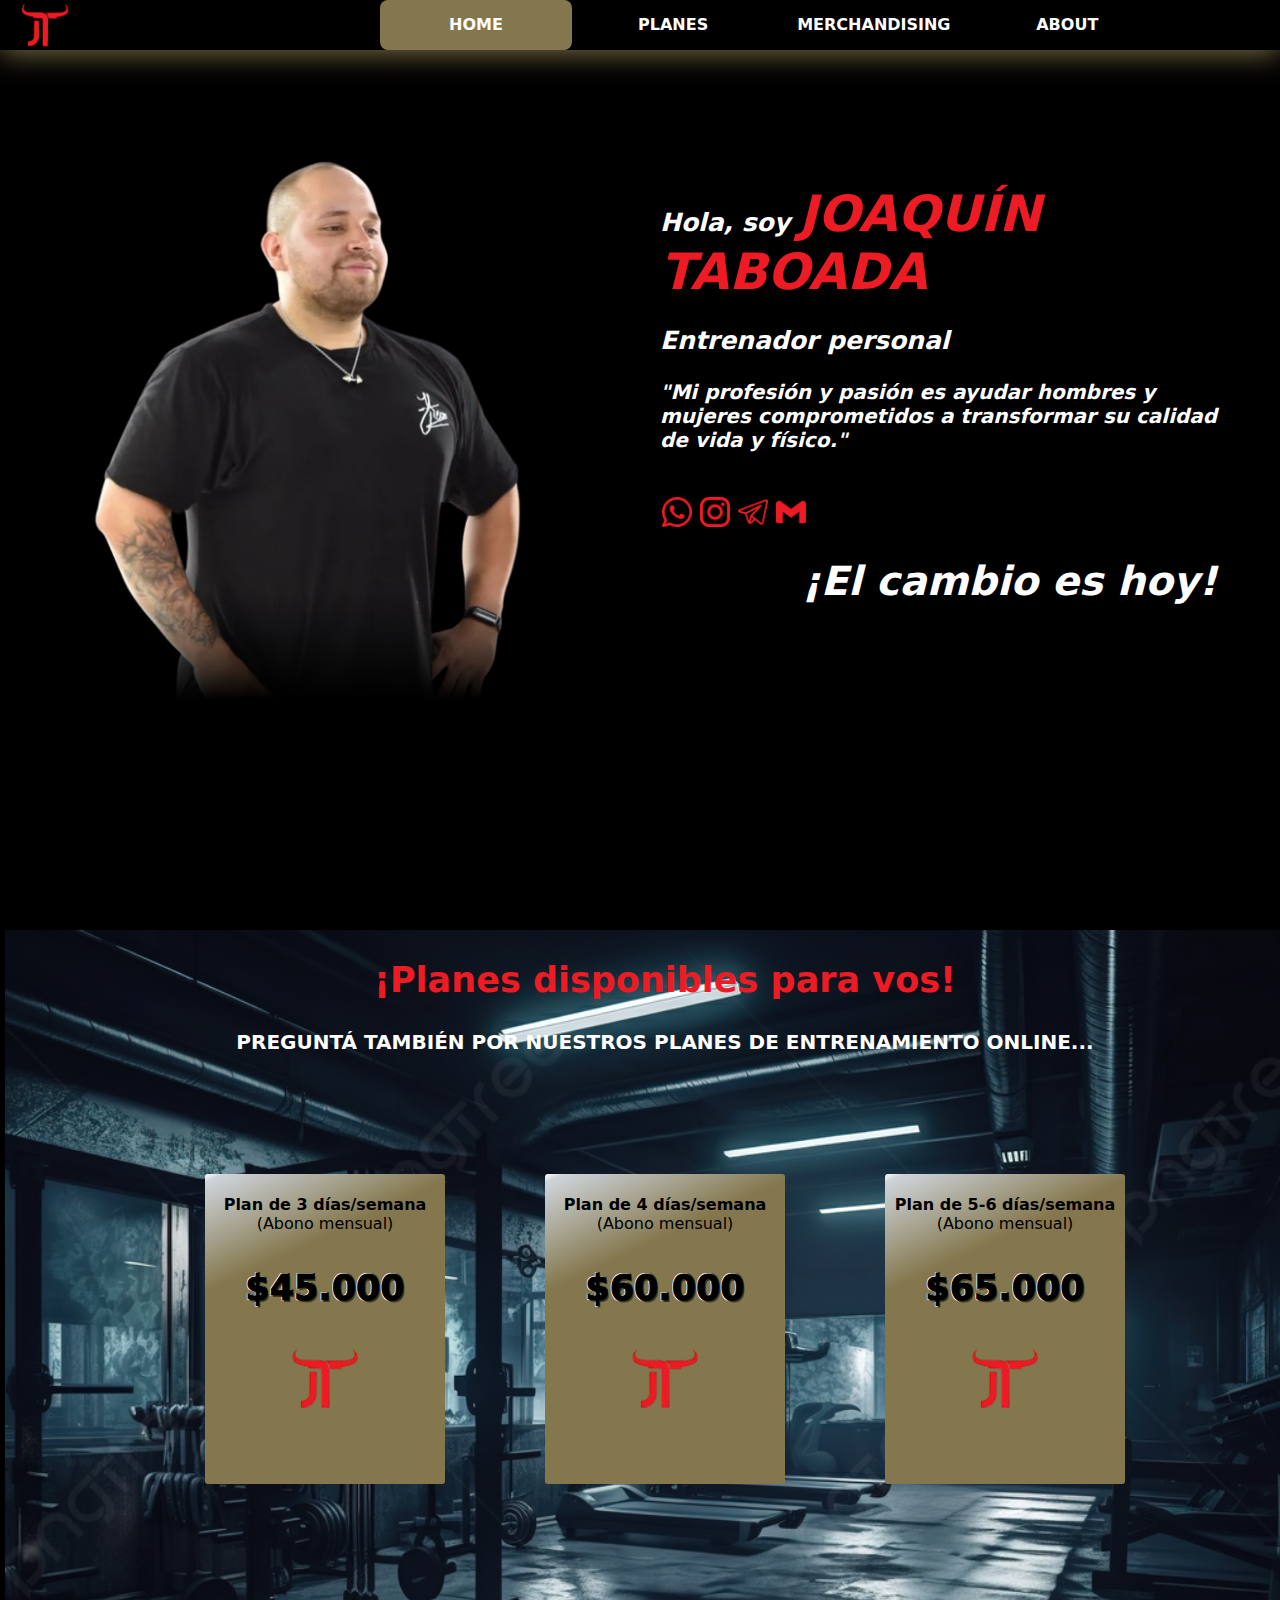
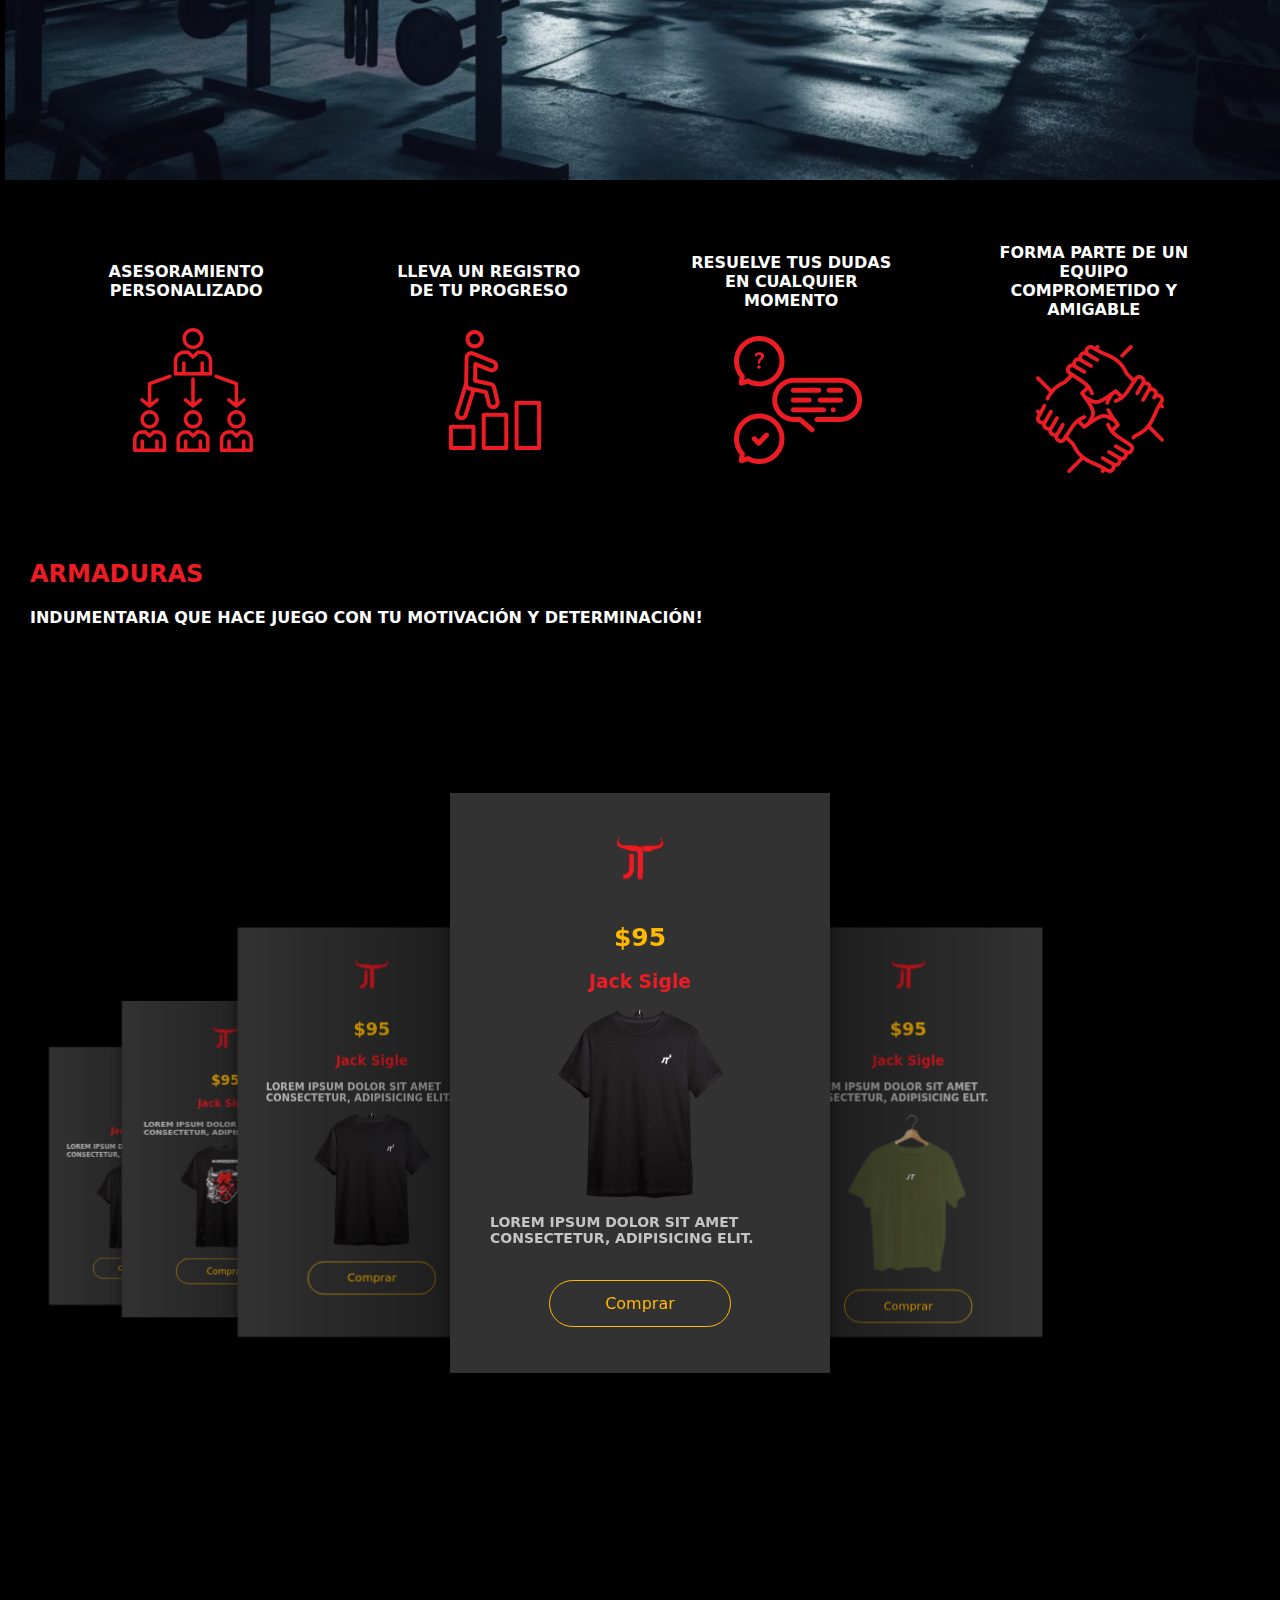
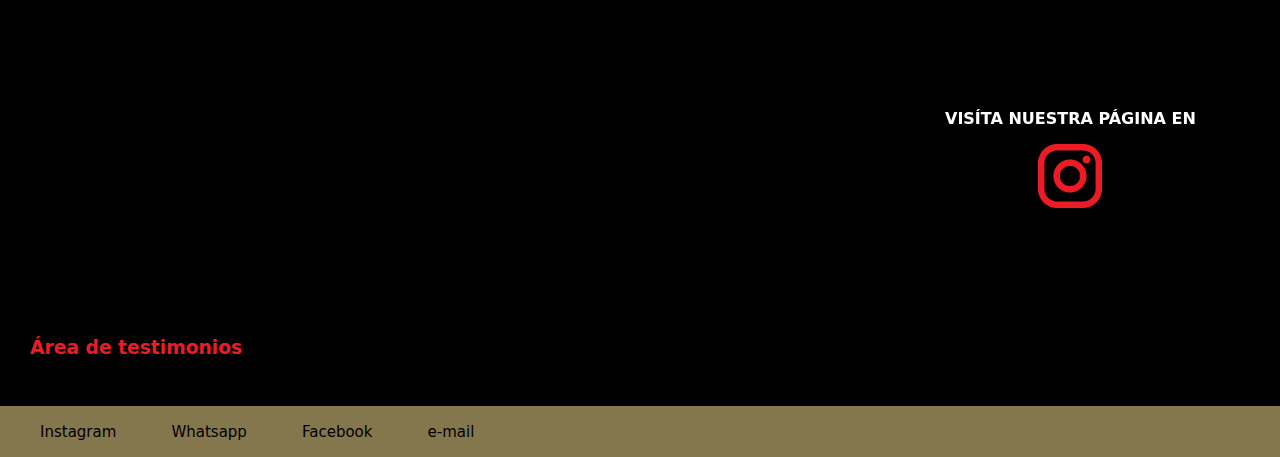
==== index.html @ 1c7d749d "se eliminó la carpeta intermediaria JT" ====
<html lang="en">
<head>
    <meta charset="UTF-8">
    <meta name="viewport" content="width=device-width, initial-scale=1.0">
    <title>JT Personal Trainer</title>
    <link rel="stylesheet" href="https://cdnjs.cloudflare.com/ajax/libs/font-awesome/6.6.0/css/all.min.css" integrity="sha512-Kc323vGBEqzTmouAECnVceyQqyqdsSiqLQISBL29aUW4U/M7pSPA/gEUZQqv1cwx4OnYxTxve5UMg5GT6L4JJg==" crossorigin="anonymous" referrerpolicy="no-referrer" />
    <link rel="stylesheet" href="https://cdn.jsdelivr.net/npm/swiper@11/swiper-bundle.min.css"/>

    <link rel="icon" href="/JT Proyect/img/JT_logo_red_64x64-removebg-preview.png">
    <link rel="stylesheet" href="style.css">
</head>

<body>
    <header class="header">
        <nav class="navbar">
            <div class="navdiv">
                <div class="logo">
                    <img src="/JT Proyect/img/JT_logo_red_64x64-removebg-preview.png" alt="">
                </div>
                <nav>
                    <a href="#saludoSection">Home</a>
                    <a href="#planesSection">Planes</a>
                    <a href="#merchSection">Merchandising</a>
                    <a href="#redesSection">About</a>
                    <div class="animation start-home"></div>
                </nav>
            </div>
        </nav>
    </header>
    <!-- <h1>logo de JT</h1> -->
        <div class="saludo" id="saludoSection">
            <div class="img_saludo">
                <img id="JT_perfil"src="/JT Proyect/img/Joaco picutre -sin fondo.png" alt="">
            </div>
            <div class="texto_saludo">
                <p>Hola, soy <span id="JT_name">Joaquín Taboada</span></p>
                <p>Entrenador personal</p>
                <p> <span id="pasion">"Mi profesión y pasión es ayudar hombres y mujeres comprometidos a transformar su calidad de vida y físico."</span></p><br>
                <div class="redes">
                    <a target="_blank" href="https://api.whatsapp.com/send?phone=91139260142&text=Hola JT!"><img src="/JT Proyect/img/socialIcons/whatsapp-red.png" alt="Whatsapp"></a>
                    <a target="_blank" href="https://www.instagram.com/joacotaboadafit/"><img src="/JT Proyect/img/socialIcons/instagram-red.png" alt="Instagram"></a>
                    <a target="_blank" href=""><img src="/JT Proyect/img/socialIcons/telegrama-red.png" alt="Telegram"></a>
                    <a target="_blank" href="mailto:joacoelcapo68@gmail.com"><img src="/JT Proyect/img/socialIcons/gmail-red.png" alt="Gmail"></a>
                </div>
                <p><span id="JT_Strong">¡El cambio es hoy!</span></p>
            </div>
        </div>
        <!-- PLANES (tarjetas) -->
    <div class="planes" id="planesSection">
            <h3>¡Planes disponibles para vos!</h3>
            <p id="planOnline">Preguntá también por nuestros planes de entrenamiento Online...</p>
        <div class="precios">
            <div class="card1 front">
                <p><span class="nombre_plan">Plan de 3 días/semana</span><br>(Abono mensual)</p>
                <p class="valor">$45.000</p>
                <img src="/JT Proyect/img/JT_logo_red_64x64-removebg-preview.png" alt="">
            </div>
            <div class="card2">
                <p><span class="nombre_plan">Plan de 4 días/semana</span><br>(Abono mensual)</p>
                <p class="valor">$60.000</p>
                <img src="/JT Proyect/img/JT_logo_red_64x64-removebg-preview.png" alt="">
            </div>
            <div class="card3">
                <p><span class="nombre_plan">Plan de 5-6 días/semana</span><br>(Abono mensual)</p>
                <p class="valor">$65.000</p>
                <img src="/JT Proyect/img/JT_logo_red_64x64-removebg-preview.png" alt="">
            </div>
        </div>
    </div>
        <!-- servicios -->
        <div class="beneficios">
            <div class="b1">
                <p>Asesoramiento personalizado</p>
            <img src="/JT Proyect/img/asesoramiento 128px.png" alt="">
            </div>
            <div class="b2">
                <p>Lleva un registro de tu progreso</p>
            <img src="/JT Proyect/img/progreso 128px.png" alt="">
            </div>
            <div class="b3">
                <p>Resuelve tus dudas en cualquier momento</p>
            <img src="/JT Proyect/img/dudas 128px.png" alt="">
            </div>
            <div class="b4">
                <p>Forma parte de un equipo comprometido y amigable</p>
            <img src="/JT Proyect/img/equipo 128px.png" alt="">
            </div>
        </div>
        <!-- CERTIFICADOS Y ESTUDIOS -->
        <!-- <div class="certificados" id="certificadosSection">
            <h3>certificados</h3>
        </div> -->
        <!-- MERCANCÍA -->
        <div class="merch" id="merchSection">
            <h2>ARMADURAS</h2>
            <p>Indumentaria que hace juego con tu motivación y determinación!</p>
            <div class="swiper mySwiper">
                <div class="swiper-wrapper">

                    <div class="swiper-slide">
                        <div class="icons">
                            <i class="fa-solid fa-circle-arroW-left"></i>
                            <img src="/JT Proyect/img/JT_logo_red_64x64-removebg-preview.png" alt="">
                            <i class="fa-regular fa-heart"></i>
                        </div>
                        <div class="product-content">
                            <div class="product-txt">
                                <span>$95</span>
                                <h3>Jack Sigle</h3>

                            </div>
                            <div class="product-img">
                                <img src="/JT Proyect/img/remera1-sinfondo.png" alt="">
                                <p>Lorem ipsum dolor sit amet consectetur, adipisicing elit.</p>
                            </div>
                        </div>
                        <a href="#" class="btn-1">Comprar</a>
                    </div>

                    <!-- PRODUCTO 2 -->
                    <div class="swiper-slide">
                        <div class="icons">
                            <i class="fa-solid fa-circle-arroW-left"></i>
                            <img src="/JT Proyect/img/JT_logo_red_64x64-removebg-preview.png" alt="">
                            <i class="fa-regular fa-heart"></i>
                        </div>
                        <div class="product-content">
                            <div class="product-txt">
                                <span>$95</span>
                                <h3>Jack Sigle</h3>
                                <p>Lorem ipsum dolor sit amet consectetur, adipisicing elit.</p>
                            </div>
                            <div class="product-img">
                                <img src="/JT Proyect/img/remera2.png" alt="">
                            </div>
                        </div>
                        <a href="#" class="btn-1">Comprar</a>
                    </div>

                    <!-- PRODUCTO 3 -->
                    <div class="swiper-slide">
                        <div class="icons">
                            <i class="fa-solid fa-circle-arroW-left"></i>
                            <img src="/JT Proyect/img/JT_logo_red_64x64-removebg-preview.png" alt="">
                            <i class="fa-regular fa-heart"></i>
                        </div>
                        <div class="product-content">
                            <div class="product-txt">
                                <span>$95</span>
                                <h3>Jack Sigle</h3>
                                <p>Lorem ipsum dolor sit amet consectetur, adipisicing elit.</p>
                            </div>
                            <div class="product-img">
                                <img src="/JT Proyect/img/remera3.png" alt="">
                            </div>
                        </div>
                        <a href="#" class="btn-1">Comprar</a>
                    </div>

                    <!-- PRODUCTO 4 -->
                    <div class="swiper-slide">
                        <div class="icons">
                            <i class="fa-solid fa-circle-arroW-left"></i>
                            <img src="/JT Proyect/img/JT_logo_red_64x64-removebg-preview.png" alt="">
                            <i class="fa-regular fa-heart"></i>
                        </div>
                        <div class="product-content">
                            <div class="product-txt">
                                <span>$95</span>
                                <h3>Jack Sigle</h3>
                                <p>Lorem ipsum dolor sit amet consectetur, adipisicing elit.</p>
                            </div>
                            <div class="product-img">
                                <img src="/JT Proyect/img/remera4.png" alt="">
                            </div>
                        </div>
                        <a href="#" class="btn-1">Comprar</a>
                    </div>

                    <!-- PRODUCTO 5 -->
                    <div class="swiper-slide">
                        <div class="icons">
                            <i class="fa-solid fa-circle-arroW-left"></i>
                            <img src="/JT Proyect/img/JT_logo_red_64x64-removebg-preview.png" alt="">
                            <i class="fa-regular fa-heart"></i>
                        </div>
                        <div class="product-content">
                            <div class="product-txt">
                                <span>$95</span>
                                <h3>Jack Sigle</h3>
                                <p>Lorem ipsum dolor sit amet consectetur, adipisicing elit.</p>
                            </div>
                            <div class="product-img">
                                <img src="/JT Proyect/img/remera1 (2).png" alt="">
                            </div>
                        </div>
                        <a href="#" class="btn-1">Comprar</a>
                    </div>
                </div>
                <div class="tiendaOnline">
                    <p>Visíta nuestra página en</p>
                    <a href="https://www.instagram.com/jt.indumentaria.gym/"><img src="/JT Proyect/img/socialIcons/instagram-red.png" alt=""></a>
                </div>
            </div>
        </div>
        <!-- TESTIMONIOS Y COMENTARIOS -->
        <div class="testimonios" id="testiomoniosSection">
            <h3>Área de testimonios</h3>
        </div>
        <!-- FOOTER & SOCIAL MEDIA -->
        <footer class="footer" id="redesSection">
            <ul>
                <li><a href="https://www.instagram.com/joacotaboadafit/">Instagram</a></li>
                <li><a href="#">Whatsapp</a></li>
                <li><a href="#">Facebook</a></li>
                <li><a href="#">e-mail</a></li>
            </ul>
        </footer>

    <script src="https://cdn.jsdelivr.net/npm/swiper@11/swiper-bundle.min.js"></script>  
    <script>
        var swiper = new Swiper(".mySwiper", {
            effect: "coverflow",
            grabCursor: true,
            centeredSlides:true,
            slidesPerView:"auto",
            loop: true,
            coverflowEffect:{
                depth:500,
                modifer:1,
                slideShadows:true,
                rotate:0,
                stretch:0
            }
        })
    </script>  
</body>
</html>
---- style.css ----
body{
    background-color: #000;
    margin:0;
    padding: 0;
    overflow-x: hidden;
    font-family: system-ui, -apple-system, BlinkMacSystemFont, 'Segoe UI', Roboto, Oxygen, Ubuntu, Cantarell, 'Open Sans', 'Helvetica Neue', sans-serif;
}

h1, h2, h3{
    color: #ed1c24;
    /* font-size: 35px; */
    font-family: system-ui, -apple-system, BlinkMacSystemFont, 'Segoe UI', Roboto, Oxygen, Ubuntu, Cantarell, 'Open Sans', 'Helvetica Neue', sans-serif;
}

a{
    text-decoration: none;
}

.header{
    position: fixed;
    top: 0;
    background: #000;
    display: flex;
    z-index: 10;
}

.navbar{
    width: 100vw;
    height: 20%;
    display: flex;
    background-color: #000;
    box-shadow: 0 2px 30px 0 #84774d;
}

.navdiv{
    width: 100%;
    height: 100%;
    display: flex;
    align-items: center;
    margin:0 20px;
    justify-content: space-between;
    background-color: #000;

    .logo img{
        width: 50px;
        height: 50px;
    }

    nav{
        position: relative;
        background-color:#000;
        width: 100%;
        height: 100%;
        margin-left: 25%;
    }
}

nav a{
    color: #FFF;
    width: 146px;
    position: relative;
    display: inline-block;
    line-height: 50px;
    font-size: 1em;
    font-weight: bold;
    font-family: system-ui, -apple-system, BlinkMacSystemFont, 'Segoe UI', Roboto, Oxygen, Ubuntu, Cantarell, 'Open Sans', 'Helvetica Neue', sans-serif;
    padding: 0 23px;
    z-index: 1;
    text-align: center;
    text-transform: uppercase;
}
nav .animation{
    position: absolute;
    height: 100%;
    top: 0;
    z-index: 0;
    background: #84774d;
    width: 100px;
    border-radius: 8px;
    transition: all .5s ease 0s;

}
a:nthchild(1){
    width: 100px;
}
nav .start-home,a:nth-child(1):hover~.animation{
    width: 192px;
    left: 0;
}
a:nthchild(2){
    width: 100%;
    left: 0;
}
nav .start-planes,a:nth-child(2):hover~.animation{
    width: 192px;
    left: 192px;
}
a:nthchild(3){
    width: 100px;
}
nav .start-merchandising,a:nth-child(3):hover~.animation{
    width: 192px;
    left: 384px;
}
a:nthchild(4){
    width: 100px;
}
nav .start-about,a:nth-child(4):hover~.animation{
    width: 192px;
    left: 576px;
}

/*contenedor de saludo*/
.saludo{
    width: 100vw;
    height: 70vh;
    margin:150px 10px;
    background-color:#000;
    display: flex;
    flex-direction: row;
}

.img_saludo{
    width: 50vw;
    height: 100%;
    padding: 10px;
    background-color: #000;
}

#JT_perfil{
    width: 35vw;
    height: 60vh;
    margin-left: 10%;
    mask-image: linear-gradient(black 80%,transparent);
}

.texto_saludo{
    width: 50vw;
    height: 100%;
    padding: 10px;
    margin:0 50px;
    font-family: roboto;
    background-color: #000;

    p{
        text-align: left;
        align-content: center;
        font-size: 25px;
        padding: 0;
        display: block;
        color:#FFF;
        font-style: italic;
        font-family: system-ui, -apple-system, BlinkMacSystemFont, 'Segoe UI', Roboto, Oxygen, Ubuntu, Cantarell, 'Open Sans', 'Helvetica Neue', sans-serif;
        font-weight: bold;
    }

    #JT_name{
        font-size: 50px;
        color: #ED1C24;
        font-weight: bold;
        text-transform: uppercase;
    }

    #pasion{
        font-size: 20px;
    }
    #JT_Strong{
        font-size: 40px;
        margin-left: 25%;
    }
}

.redes{
    background-color: #000;
}

.redes img{
    width: 30px;
    height: 30px;
    padding: 2px;
}

/*contenedor de planes y precios*/
.planes{
    width: 100vw;
    height: 90vh;
    padding:20px;
    margin: 5px;
    font-family: system-ui, -apple-system, BlinkMacSystemFont, 'Segoe UI', Roboto, Oxygen, Ubuntu, Cantarell, 'Open Sans', 'Helvetica Neue', sans-serif;
    background-color:#000;
    flex-direction: row;
    text-align: center;
    background-image: url(./img/fondo_gym.jpg);
    background-repeat: no-repeat;
    background-size: cover;
    background-position: center;
}

.planes h3{
    font-weight: bold;
    font-size: 35px;
    margin: 10px 0;
}

#planOnline{
    color: #FFF;
    padding: 10px;
    font-weight: bold;
    text-align: center;
    font-family: system-ui, -apple-system, BlinkMacSystemFont, 'Segoe UI', Roboto, Oxygen, Ubuntu, Cantarell, 'Open Sans', 'Helvetica Neue', sans-serif;
    font-size: 20px;
    text-transform: uppercase;
}

.precios{
    display: flex;
    flex-direction: row;
    justify-content: center;
    padding:90px;
    gap:100px;
}

.card1, .card2, .card3{
    position: reltive;
    width: 230px;
    height: 300px;
    border-radius: 3px;
    background: #84774d;
    background-image: linear-gradient(335deg, #84774d 72%, #ced4da 98%, #FFF 100%);
    padding: 5px;

    img{
        width: 70px;
        height: 70px;
        border-radius: 30%;
    }

}


.nombre_plan{
    color: #000;
    font-size: 16px;
    font-weight: bold;
    text-align: center;
}

.valor{
    color: #000;
    font-size: 35px;
    font-weight: bold;
    text-align: center;
    -webkit-text-stroke: 1px black;
    text-shadow:
        1.5px 1.5px 0 #3e3822,
        -1px -1px 0 #ffffff,  
         1px -1px 0 #3e3822,
        -1px 1px 0 #ffffff,
          1px 1px 0 #ffffff;
}


/*certificados*/

/*Servicio*/
.beneficios{
    display: flex;
    justify-content: space-between;
    align-content: center;
    margin: 10px 35px;

    p{
        color: #FFF;
        padding: 10px;
        font-weight: bold;
        text-align: center;
        font-family: system-ui, -apple-system, BlinkMacSystemFont, 'Segoe UI', Roboto, Oxygen, Ubuntu, Cantarell, 'Open Sans', 'Helvetica Neue', sans-serif;
        font-size: bold;
        text-transform: uppercase;
    }
}

.b1, .b2, .b3, .b4{
    padding: 5px;
    align-content: center;
    margin: 0 auto;
    width: 230px;
    height: 300px;

    img{
        margin:0 25%;
    }
}

/*MERCANCÍA*/
.merch{
    padding:30px;
    background-color: #000;

    p{
        color: #FFFFFF;
        font-weight: bold;
        text-align: left;
        font-family: system-ui, -apple-system, BlinkMacSystemFont, 'Segoe UI', Roboto, Oxygen, Ubuntu, Cantarell, 'Open Sans', 'Helvetica Neue', sans-serif;
        font-size: bold;
        text-transform: uppercase;
    }
}

.swiper-grapper{
    display: flex;
}

.swiper{
    width:100%;
    padding:150px 0 50px 0;
}

.swiper-slide{
    width:300px;
    height: 500px;
    background-color: #323232;
    box-shadow: 0 0 20px rgba(0, 0, 0, 0.4);
    padding:40px;
    text-align:center;
}

.icons{
    display: flex;
    justify-content: space-between;
    align-items:center;
    margin-bottom:40px;
}

.icons i{
    font-size:20px;
    color: #ffb900;
}

.icons img{
    width: 50px;
}

.product-content{
    /* display:flex; */
    justify-content:sapce-betweeen;
}

.product-txt{
    flex-basis: 50%;
    text-align: center;
}

.product-txt span{
    font-size: 25px;
    color: #ffb900;
    font-weight: bold;
}

.product.txt h3{
    font-size: 20px;
    color: #FFFFFF;
    text-transform: uppercase;
}

.product-txt p{
    font-size: 14px;
    color: #C4C4C4;
    text-align: left;
}

.product-img{
    flex-basis: 50%;
    text-align: center;
}

.product-img img{
    width:170px;

}

.product-img p{
    font-size: 14px;
    color: #C4C4C4;
    text-align: left;
}

.btn-1{
    display: inline-block;
    padding: 13px 55px;
    border: 1px solid #FFB900;
    border-radius: 25px;
    color: #FFB900;
    margin-top: 20px;
}

.tiendaOnline{

    display: inline-block;
    margin-left: 75%;
    text-align: center;
}
/* testimonios */
.footer {
    width: 100%;
    background: #84774d;
    display: flex;
    text-align: right;
}

.footer li {
    list-style: none;
    display: inline-block;
}

.footer li a {
    color: #000;
    font-size: 15px;
    margin-right: 50px;
}

/*testimonios*/
.testimonios{
    padding: 30px;
}
.footer{
    width: 100%;
    background: #84774d;
    display: flex;
    text-align: right;

    li{
        list-style: none;
        display: inline-block;
    }

    li a {
        color: #000;
        font-size: 15px;
        margin-right: 50px;
    }
}
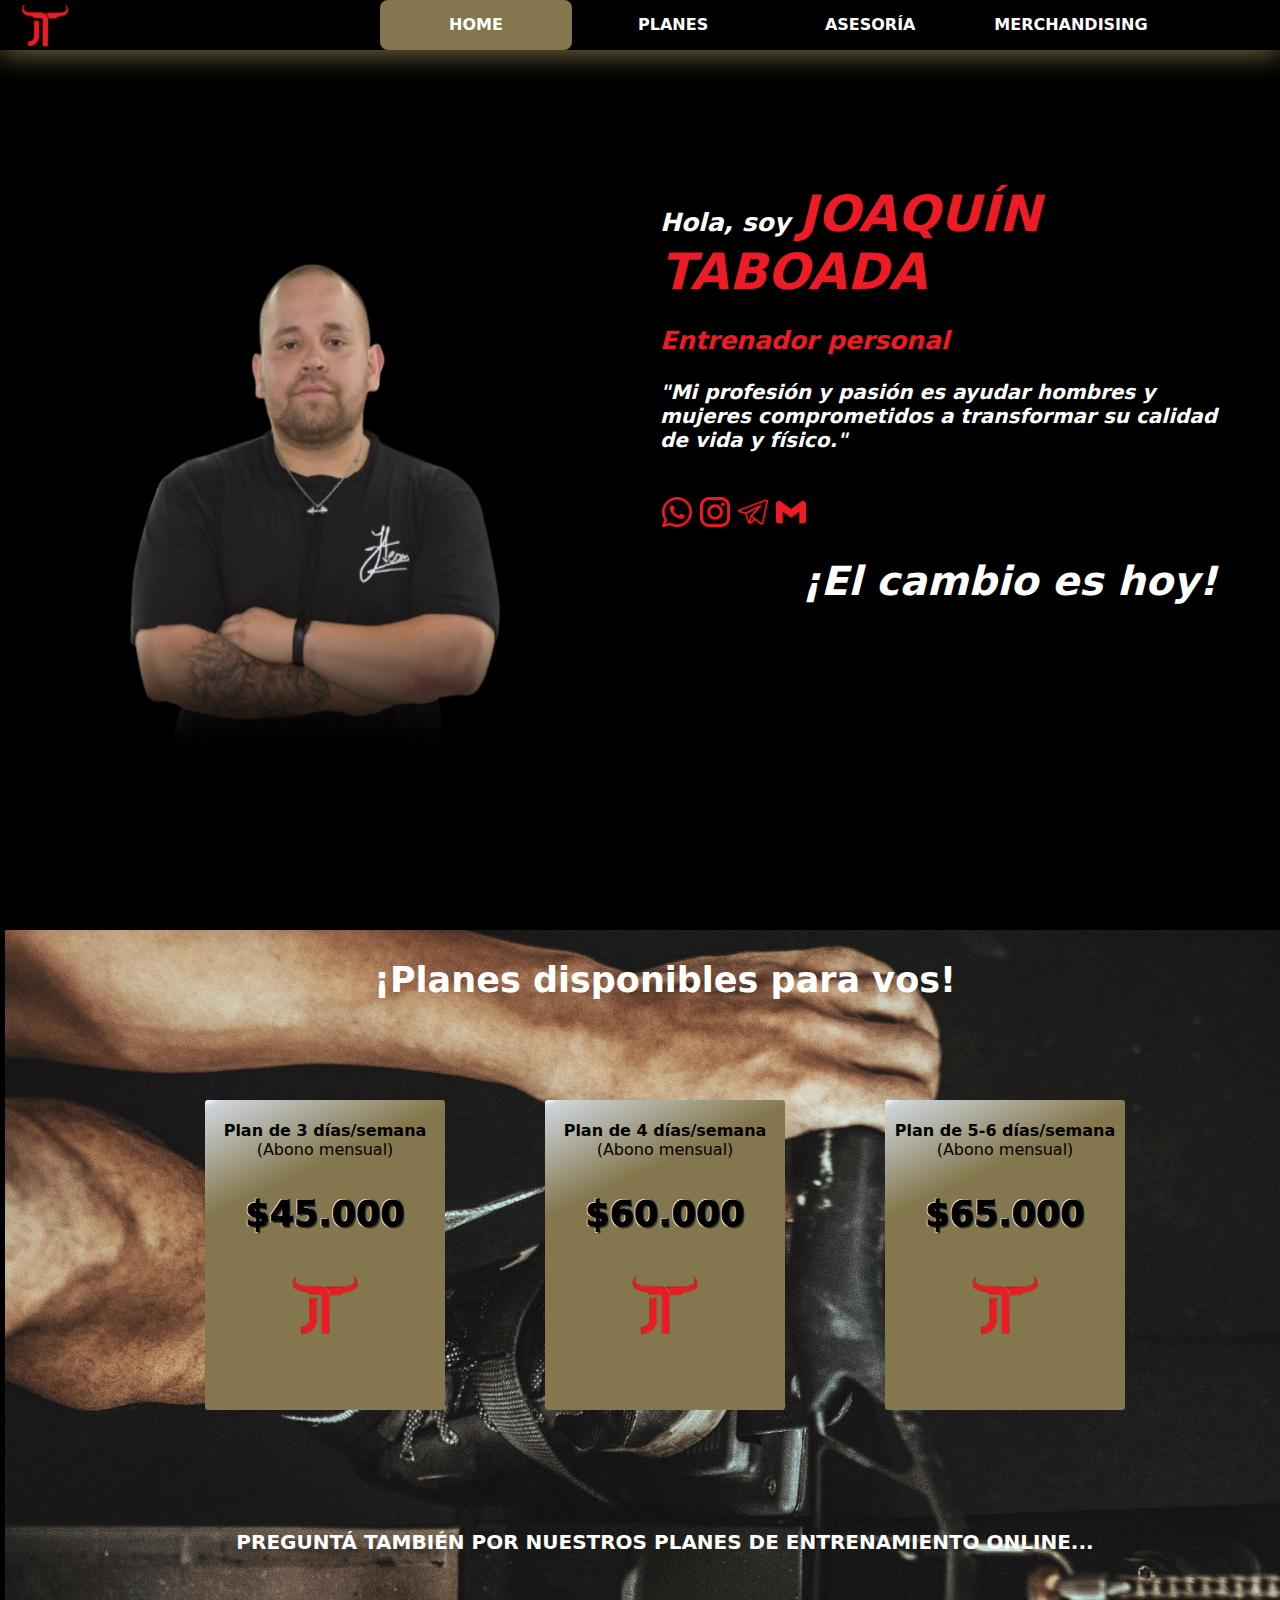
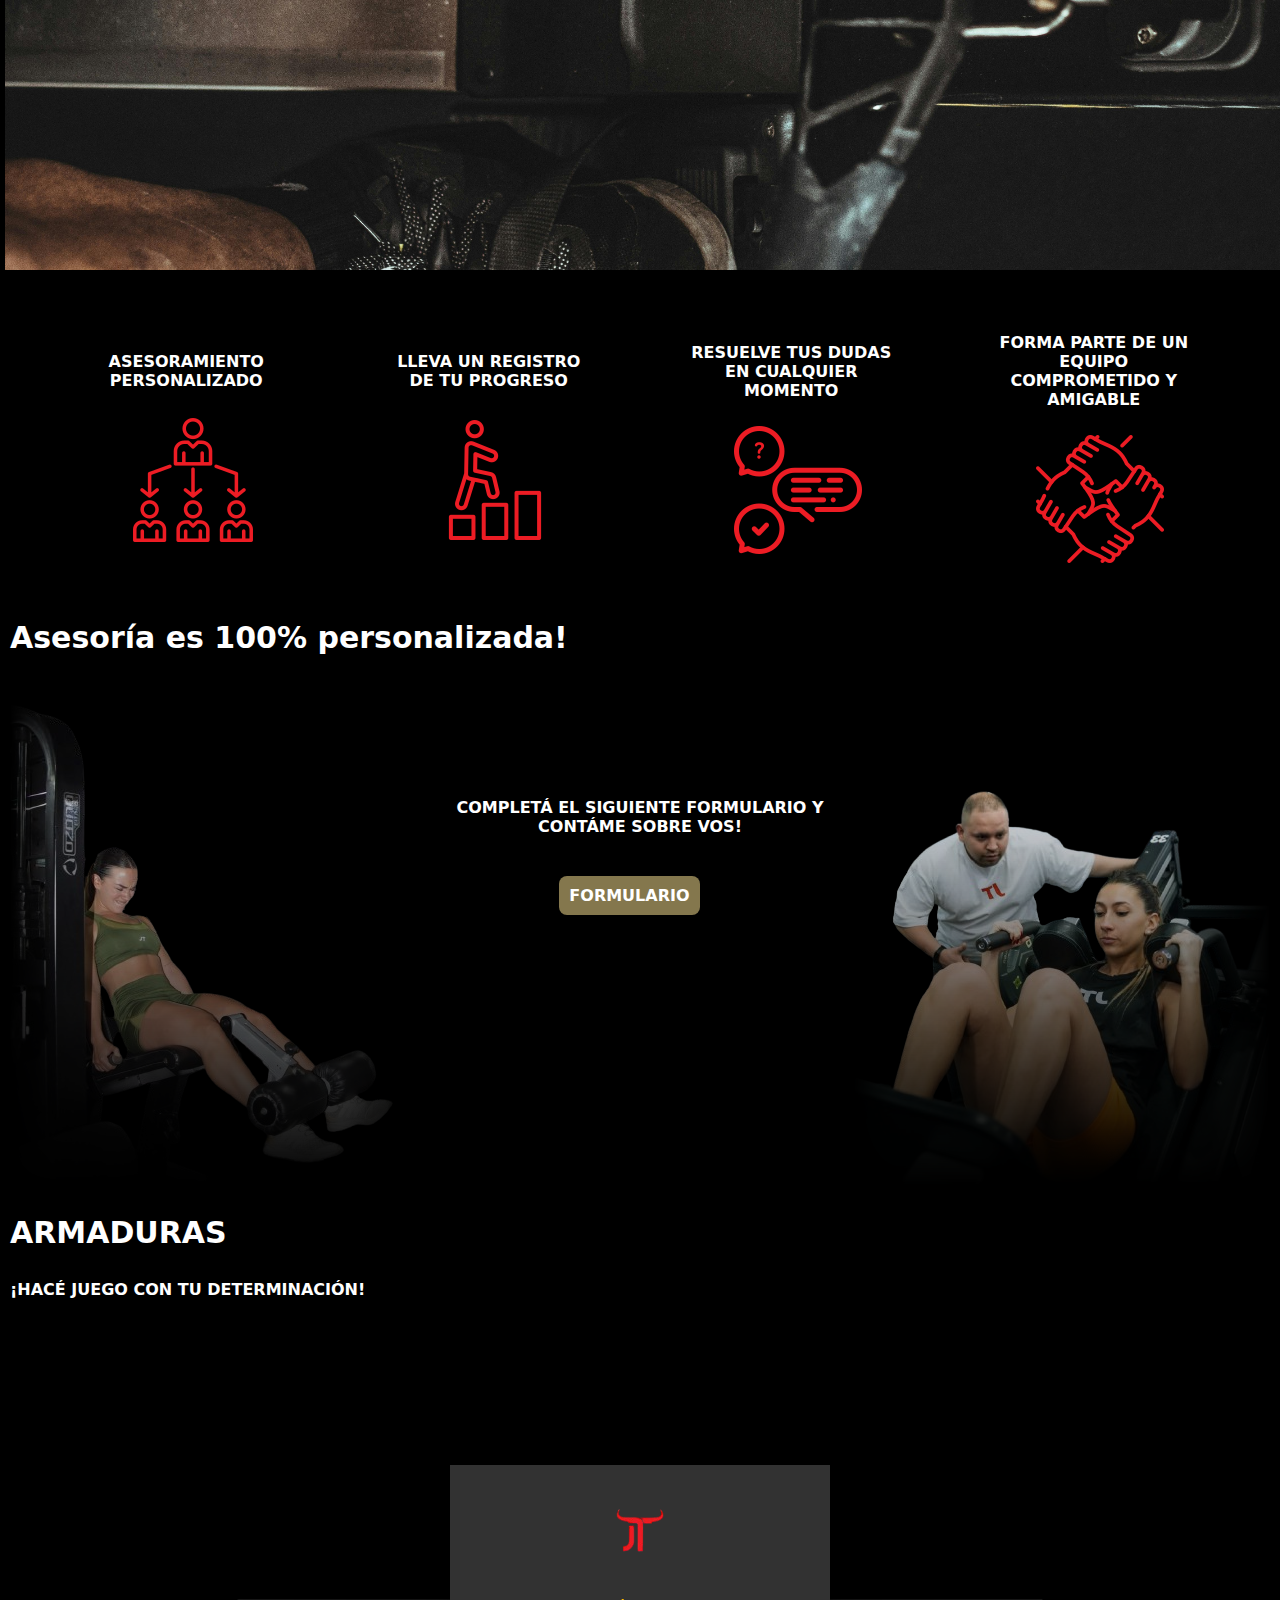
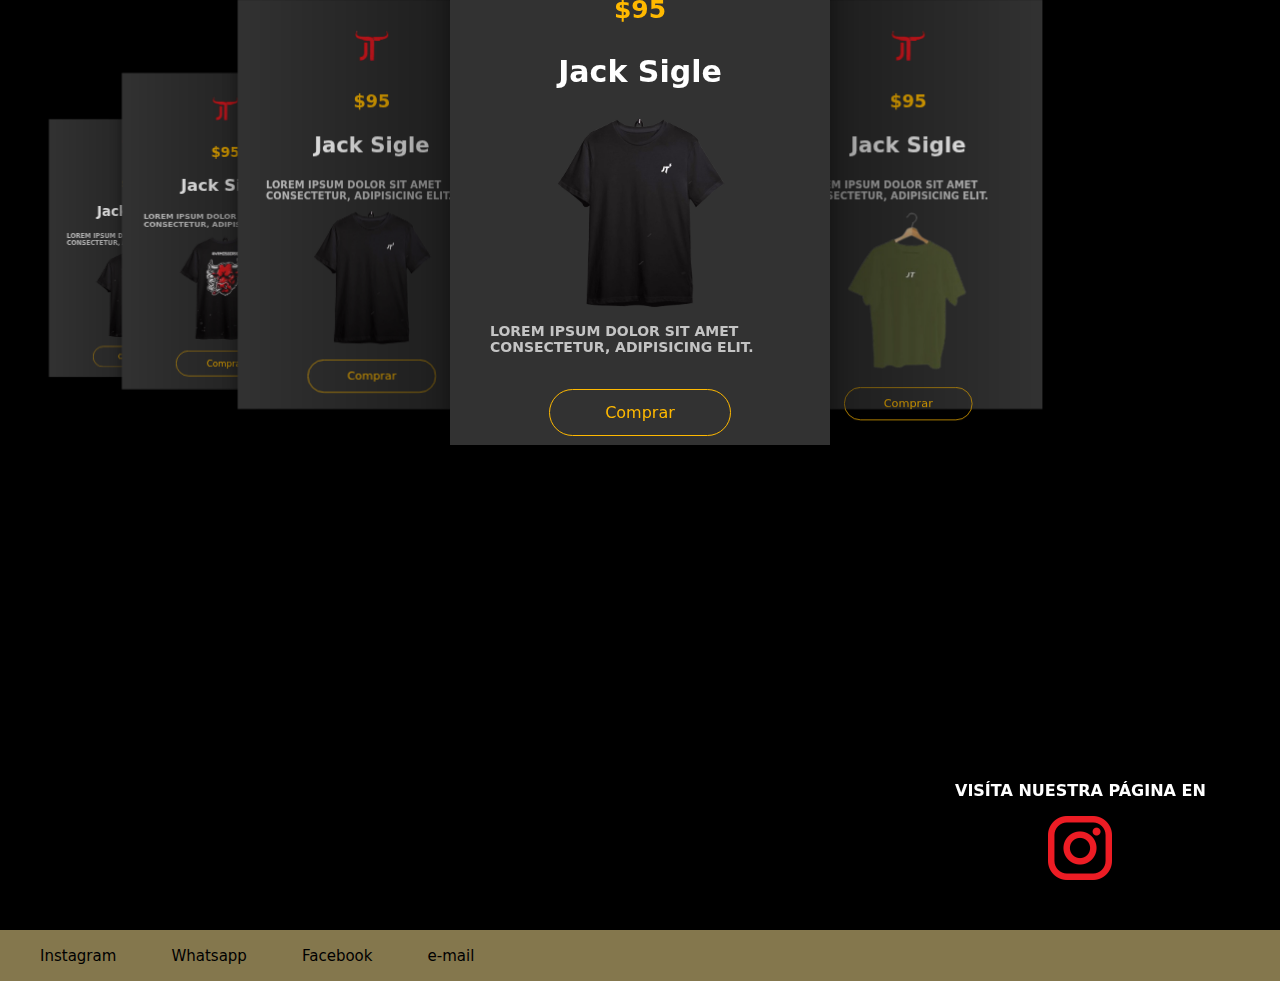
==== commit 38ff325e: "Multiples cambios" ====
--- a/index.html
+++ b/index.html
@@ -6,7 +6,7 @@
     <link rel="stylesheet" href="https://cdnjs.cloudflare.com/ajax/libs/font-awesome/6.6.0/css/all.min.css" integrity="sha512-Kc323vGBEqzTmouAECnVceyQqyqdsSiqLQISBL29aUW4U/M7pSPA/gEUZQqv1cwx4OnYxTxve5UMg5GT6L4JJg==" crossorigin="anonymous" referrerpolicy="no-referrer" />
     <link rel="stylesheet" href="https://cdn.jsdelivr.net/npm/swiper@11/swiper-bundle.min.css"/>
 
-    <link rel="icon" href="/JT Proyect/img/JT_logo_red_64x64-removebg-preview.png">
+    <link rel="icon" href="./img/JT_logo_red_64x64-removebg-preview.png">
     <link rel="stylesheet" href="style.css">
 </head>
 
@@ -15,13 +15,13 @@
         <nav class="navbar">
             <div class="navdiv">
                 <div class="logo">
-                    <img src="/JT Proyect/img/JT_logo_red_64x64-removebg-preview.png" alt="">
+                    <img src="./img/JT_logo_red_64x64-removebg-preview.png" alt="">
                 </div>
                 <nav>
                     <a href="#saludoSection">Home</a>
                     <a href="#planesSection">Planes</a>
+                    <a href="#asesoriaSection">Asesoría</a>
                     <a href="#merchSection">Merchandising</a>
-                    <a href="#redesSection">About</a>
                     <div class="animation start-home"></div>
                 </nav>
             </div>
@@ -30,17 +30,17 @@
     <!-- <h1>logo de JT</h1> -->
         <div class="saludo" id="saludoSection">
             <div class="img_saludo">
-                <img id="JT_perfil"src="/JT Proyect/img/Joaco picutre -sin fondo.png" alt="">
+                <img id="JT_perfil"src="./img/joacoPerfil.png" alt="">
             </div>
             <div class="texto_saludo">
                 <p>Hola, soy <span id="JT_name">Joaquín Taboada</span></p>
-                <p>Entrenador personal</p>
+                <p id="entrenador">Entrenador personal</p>
                 <p> <span id="pasion">"Mi profesión y pasión es ayudar hombres y mujeres comprometidos a transformar su calidad de vida y físico."</span></p><br>
                 <div class="redes">
-                    <a target="_blank" href="https://api.whatsapp.com/send?phone=91139260142&text=Hola JT!"><img src="/JT Proyect/img/socialIcons/whatsapp-red.png" alt="Whatsapp"></a>
-                    <a target="_blank" href="https://www.instagram.com/joacotaboadafit/"><img src="/JT Proyect/img/socialIcons/instagram-red.png" alt="Instagram"></a>
-                    <a target="_blank" href=""><img src="/JT Proyect/img/socialIcons/telegrama-red.png" alt="Telegram"></a>
-                    <a target="_blank" href="mailto:joacoelcapo68@gmail.com"><img src="/JT Proyect/img/socialIcons/gmail-red.png" alt="Gmail"></a>
+                    <a target="_blank" href="https://api.whatsapp.com/send?phone=91139260142&text=Hola JT!"><img src="./img/socialIcons/whatsapp-red.png" alt="Whatsapp"></a>
+                    <a target="_blank" href="https://www.instagram.com/joacotaboadafit/"><img src="./img/socialIcons/instagram-red.png" alt="Instagram"></a>
+                    <a target="_blank" href=""><img src="./img/socialIcons/telegrama-red.png" alt="Telegram"></a>
+                    <a target="_blank" href="mailto:joacoelcapo68@gmail.com"><img src="./img/socialIcons/gmail-red.png" alt="Gmail"></a>
                 </div>
                 <p><span id="JT_Strong">¡El cambio es hoy!</span></p>
             </div>
@@ -48,69 +48,81 @@
         <!-- PLANES (tarjetas) -->
     <div class="planes" id="planesSection">
             <h3>¡Planes disponibles para vos!</h3>
-            <p id="planOnline">Preguntá también por nuestros planes de entrenamiento Online...</p>
         <div class="precios">
             <div class="card1 front">
                 <p><span class="nombre_plan">Plan de 3 días/semana</span><br>(Abono mensual)</p>
                 <p class="valor">$45.000</p>
-                <img src="/JT Proyect/img/JT_logo_red_64x64-removebg-preview.png" alt="">
+                <img src="./img/JT_logo_red_64x64-removebg-preview.png" alt="">
             </div>
             <div class="card2">
                 <p><span class="nombre_plan">Plan de 4 días/semana</span><br>(Abono mensual)</p>
                 <p class="valor">$60.000</p>
-                <img src="/JT Proyect/img/JT_logo_red_64x64-removebg-preview.png" alt="">
+                <img src="./img/JT_logo_red_64x64-removebg-preview.png" alt="">
             </div>
             <div class="card3">
                 <p><span class="nombre_plan">Plan de 5-6 días/semana</span><br>(Abono mensual)</p>
                 <p class="valor">$65.000</p>
-                <img src="/JT Proyect/img/JT_logo_red_64x64-removebg-preview.png" alt="">
-            </div>
-        </div>
+                <img src="./img/JT_logo_red_64x64-removebg-preview.png" alt="">
+            </div>
+        </div>
+        <p id="planOnline">Preguntá también por nuestros planes de entrenamiento Online...</p>
     </div>
         <!-- servicios -->
         <div class="beneficios">
             <div class="b1">
                 <p>Asesoramiento personalizado</p>
-            <img src="/JT Proyect/img/asesoramiento 128px.png" alt="">
+            <img src="./img/asesoramiento 128px.png" alt="">
             </div>
             <div class="b2">
                 <p>Lleva un registro de tu progreso</p>
-            <img src="/JT Proyect/img/progreso 128px.png" alt="">
+            <img src="./img/progreso 128px.png" alt="">
             </div>
             <div class="b3">
                 <p>Resuelve tus dudas en cualquier momento</p>
-            <img src="/JT Proyect/img/dudas 128px.png" alt="">
+            <img src="./img/dudas 128px.png" alt="">
             </div>
             <div class="b4">
                 <p>Forma parte de un equipo comprometido y amigable</p>
-            <img src="/JT Proyect/img/equipo 128px.png" alt="">
-            </div>
-        </div>
-        <!-- CERTIFICADOS Y ESTUDIOS -->
-        <!-- <div class="certificados" id="certificadosSection">
-            <h3>certificados</h3>
-        </div> -->
+            <img src="./img/equipo 128px.png" alt="">
+            </div>
+        </div>
+
+    <div class="formulario" id="asesoriaSection">
+            <h3>Asesoría es 100% personalizada!</h3>
+        <div class="imgbutton">
+            <div class="training" id="img-left">
+                <img src="./img/training (2).png" alt="">
+            </div>
+            <div class="formularioButton">
+                <p>Completá el siguiente formulario y contáme sobre vos! </p>
+                <a class="formJT" target="_blank" href="https://docs.google.com/forms/d/1rEBgzdkH8ptf-dn6_VEndT5QccsGUQwDeCd_AEmiln4/viewform?ts=66c8d62c&edit_requested=true">Formulario</a>
+            </div>
+            <div class="training" id="img-right">
+                <img src="./img/training2-sinfondo-reverse.png" alt="">
+            </div>
+        </div>
+    </div>
         <!-- MERCANCÍA -->
         <div class="merch" id="merchSection">
-            <h2>ARMADURAS</h2>
-            <p>Indumentaria que hace juego con tu motivación y determinación!</p>
+            <h3>ARMADURAS</h3>
+            <p>¡Hacé juego con tu determinación!</p>
             <div class="swiper mySwiper">
                 <div class="swiper-wrapper">
 
                     <div class="swiper-slide">
                         <div class="icons">
                             <i class="fa-solid fa-circle-arroW-left"></i>
-                            <img src="/JT Proyect/img/JT_logo_red_64x64-removebg-preview.png" alt="">
-                            <i class="fa-regular fa-heart"></i>
-                        </div>
-                        <div class="product-content">
-                            <div class="product-txt">
-                                <span>$95</span>
-                                <h3>Jack Sigle</h3>
-
-                            </div>
-                            <div class="product-img">
-                                <img src="/JT Proyect/img/remera1-sinfondo.png" alt="">
+                            <img src="./img/JT_logo_red_64x64-removebg-preview.png" alt="">
+                            <i class="fa-regular fa-heart"></i>
+                        </div>
+                        <div class="product-content">
+                            <div class="product-txt">
+                                <span>$95</span>
+                                <h3>Jack Sigle</h3>
+
+                            </div>
+                            <div class="product-img">
+                                <img src="./img/remera1-sinfondo.png" alt="">
                                 <p>Lorem ipsum dolor sit amet consectetur, adipisicing elit.</p>
                             </div>
                         </div>
@@ -121,17 +133,17 @@
                     <div class="swiper-slide">
                         <div class="icons">
                             <i class="fa-solid fa-circle-arroW-left"></i>
-                            <img src="/JT Proyect/img/JT_logo_red_64x64-removebg-preview.png" alt="">
-                            <i class="fa-regular fa-heart"></i>
-                        </div>
-                        <div class="product-content">
-                            <div class="product-txt">
-                                <span>$95</span>
-                                <h3>Jack Sigle</h3>
-                                <p>Lorem ipsum dolor sit amet consectetur, adipisicing elit.</p>
-                            </div>
-                            <div class="product-img">
-                                <img src="/JT Proyect/img/remera2.png" alt="">
+                            <img src="./img/JT_logo_red_64x64-removebg-preview.png" alt="">
+                            <i class="fa-regular fa-heart"></i>
+                        </div>
+                        <div class="product-content">
+                            <div class="product-txt">
+                                <span>$95</span>
+                                <h3>Jack Sigle</h3>
+                                <p>Lorem ipsum dolor sit amet consectetur, adipisicing elit.</p>
+                            </div>
+                            <div class="product-img">
+                                <img src="./img/remera2.png" alt="">
                             </div>
                         </div>
                         <a href="#" class="btn-1">Comprar</a>
@@ -141,17 +153,17 @@
                     <div class="swiper-slide">
                         <div class="icons">
                             <i class="fa-solid fa-circle-arroW-left"></i>
-                            <img src="/JT Proyect/img/JT_logo_red_64x64-removebg-preview.png" alt="">
-                            <i class="fa-regular fa-heart"></i>
-                        </div>
-                        <div class="product-content">
-                            <div class="product-txt">
-                                <span>$95</span>
-                                <h3>Jack Sigle</h3>
-                                <p>Lorem ipsum dolor sit amet consectetur, adipisicing elit.</p>
-                            </div>
-                            <div class="product-img">
-                                <img src="/JT Proyect/img/remera3.png" alt="">
+                            <img src="./img/JT_logo_red_64x64-removebg-preview.png" alt="">
+                            <i class="fa-regular fa-heart"></i>
+                        </div>
+                        <div class="product-content">
+                            <div class="product-txt">
+                                <span>$95</span>
+                                <h3>Jack Sigle</h3>
+                                <p>Lorem ipsum dolor sit amet consectetur, adipisicing elit.</p>
+                            </div>
+                            <div class="product-img">
+                                <img src="./img/remera3.png" alt="">
                             </div>
                         </div>
                         <a href="#" class="btn-1">Comprar</a>
@@ -161,17 +173,17 @@
                     <div class="swiper-slide">
                         <div class="icons">
                             <i class="fa-solid fa-circle-arroW-left"></i>
-                            <img src="/JT Proyect/img/JT_logo_red_64x64-removebg-preview.png" alt="">
-                            <i class="fa-regular fa-heart"></i>
-                        </div>
-                        <div class="product-content">
-                            <div class="product-txt">
-                                <span>$95</span>
-                                <h3>Jack Sigle</h3>
-                                <p>Lorem ipsum dolor sit amet consectetur, adipisicing elit.</p>
-                            </div>
-                            <div class="product-img">
-                                <img src="/JT Proyect/img/remera4.png" alt="">
+                            <img src="./img/JT_logo_red_64x64-removebg-preview.png" alt="">
+                            <i class="fa-regular fa-heart"></i>
+                        </div>
+                        <div class="product-content">
+                            <div class="product-txt">
+                                <span>$95</span>
+                                <h3>Jack Sigle</h3>
+                                <p>Lorem ipsum dolor sit amet consectetur, adipisicing elit.</p>
+                            </div>
+                            <div class="product-img">
+                                <img src="./img/remera4.png" alt="">
                             </div>
                         </div>
                         <a href="#" class="btn-1">Comprar</a>
@@ -181,17 +193,17 @@
                     <div class="swiper-slide">
                         <div class="icons">
                             <i class="fa-solid fa-circle-arroW-left"></i>
-                            <img src="/JT Proyect/img/JT_logo_red_64x64-removebg-preview.png" alt="">
-                            <i class="fa-regular fa-heart"></i>
-                        </div>
-                        <div class="product-content">
-                            <div class="product-txt">
-                                <span>$95</span>
-                                <h3>Jack Sigle</h3>
-                                <p>Lorem ipsum dolor sit amet consectetur, adipisicing elit.</p>
-                            </div>
-                            <div class="product-img">
-                                <img src="/JT Proyect/img/remera1 (2).png" alt="">
+                            <img src="./img/JT_logo_red_64x64-removebg-preview.png" alt="">
+                            <i class="fa-regular fa-heart"></i>
+                        </div>
+                        <div class="product-content">
+                            <div class="product-txt">
+                                <span>$95</span>
+                                <h3>Jack Sigle</h3>
+                                <p>Lorem ipsum dolor sit amet consectetur, adipisicing elit.</p>
+                            </div>
+                            <div class="product-img">
+                                <img src="./img/remera1 (2).png" alt="">
                             </div>
                         </div>
                         <a href="#" class="btn-1">Comprar</a>
@@ -199,14 +211,11 @@
                 </div>
                 <div class="tiendaOnline">
                     <p>Visíta nuestra página en</p>
-                    <a href="https://www.instagram.com/jt.indumentaria.gym/"><img src="/JT Proyect/img/socialIcons/instagram-red.png" alt=""></a>
-                </div>
-            </div>
-        </div>
-        <!-- TESTIMONIOS Y COMENTARIOS -->
-        <div class="testimonios" id="testiomoniosSection">
-            <h3>Área de testimonios</h3>
-        </div>
+                    <a href="https://www.instagram.com/jt.indumentaria.gym/"><img src="./img/socialIcons/instagram-red.png" alt=""></a>
+                </div>
+            </div>
+        </div>
+
         <!-- FOOTER & SOCIAL MEDIA -->
         <footer class="footer" id="redesSection">
             <ul>
--- a/style.css
+++ b/style.css
@@ -7,11 +7,14 @@
 }
 
 h1, h2, h3{
-    color: #ed1c24;
+    color: #fff; /*#ed1c24*/
     /* font-size: 35px; */
     font-family: system-ui, -apple-system, BlinkMacSystemFont, 'Segoe UI', Roboto, Oxygen, Ubuntu, Cantarell, 'Open Sans', 'Helvetica Neue', sans-serif;
 }
 
+h3{
+    font-size: 30px;
+}
 a{
     text-decoration: none;
 }
@@ -128,8 +131,8 @@
 }
 
 #JT_perfil{
-    width: 35vw;
-    height: 60vh;
+    width: 40vw;
+    height: 65vh;
     margin-left: 10%;
     mask-image: linear-gradient(black 80%,transparent);
 }
@@ -161,6 +164,10 @@
         text-transform: uppercase;
     }
 
+    #entrenador{
+        color: #ed1c24;
+    }
+
     #pasion{
         font-size: 20px;
     }
@@ -183,14 +190,14 @@
 /*contenedor de planes y precios*/
 .planes{
     width: 100vw;
-    height: 90vh;
+    height: 100vh;
     padding:20px;
     margin: 5px;
     font-family: system-ui, -apple-system, BlinkMacSystemFont, 'Segoe UI', Roboto, Oxygen, Ubuntu, Cantarell, 'Open Sans', 'Helvetica Neue', sans-serif;
     background-color:#000;
     flex-direction: row;
     text-align: center;
-    background-image: url(./img/fondo_gym.jpg);
+    background-image: url(./img/remo.jpg);
     background-repeat: no-repeat;
     background-size: cover;
     background-position: center;
@@ -210,6 +217,7 @@
     font-family: system-ui, -apple-system, BlinkMacSystemFont, 'Segoe UI', Roboto, Oxygen, Ubuntu, Cantarell, 'Open Sans', 'Helvetica Neue', sans-serif;
     font-size: 20px;
     text-transform: uppercase;
+    margin-bottom: 20px;
 }
 
 .precios{
@@ -260,8 +268,6 @@
 }
 
 
-/*certificados*/
-
 /*Servicio*/
 .beneficios{
     display: flex;
@@ -292,13 +298,76 @@
     }
 }
 
+.formulario{
+    padding:0 10px;
+    background-color: #000;
+}
+
+.imgbutton{
+    display: flex;
+}
+
+.formularioButton{
+    padding:1%;
+    background-color: #000;
+    display: block;
+
+    a{
+        margin: 5% 30%;
+    }
+}
+
+.formulario p{
+    color: #FFF;
+    font-weight: bold;
+    text-align: left;
+    font-family: system-ui, -apple-system, BlinkMacSystemFont, 'Segoe UI', Roboto, Oxygen, Ubuntu, Cantarell, 'Open Sans', 'Helvetica Neue', sans-serif;
+    font-size: bold;
+    text-transform: uppercase;
+    text-align: center;
+    margin-bottom: 50px;
+    margin-top: 100px;
+}
+
+.formJT{
+    background-color: #84774d;
+    border-radius: 8px;
+    padding:10px;
+}
+
+.formulario a{
+    text-decoration: none;
+    color: #FFF;
+    font-weight: bold;
+    text-transform: uppercase;
+}
+
+.training {
+    width: 100%;
+    height: 100%;
+    /* Difumina en la parte inferior y en el margen derecho */
+    mask-image: linear-gradient(black 10%, transparent), /* Difuminado hacia abajo */
+                linear-gradient(to right, black 80%, transparent), /* Difuminado hacia la derecha */
+                linear-gradient(to left, black 90%, transparent);
+    mask-composite: intersect;
+}
+
+#img-left{
+    width: 33%;
+    height: 50%;
+}
+
+#img-right{
+    width: 33%;
+    height: 50%;
+}
 /*MERCANCÍA*/
 .merch{
-    padding:30px;
+    padding:0 10px;
     background-color: #000;
 
     p{
-        color: #FFFFFF;
+        color: #FFF;
         font-weight: bold;
         text-align: left;
         font-family: system-ui, -apple-system, BlinkMacSystemFont, 'Segoe UI', Roboto, Oxygen, Ubuntu, Cantarell, 'Open Sans', 'Helvetica Neue', sans-serif;
